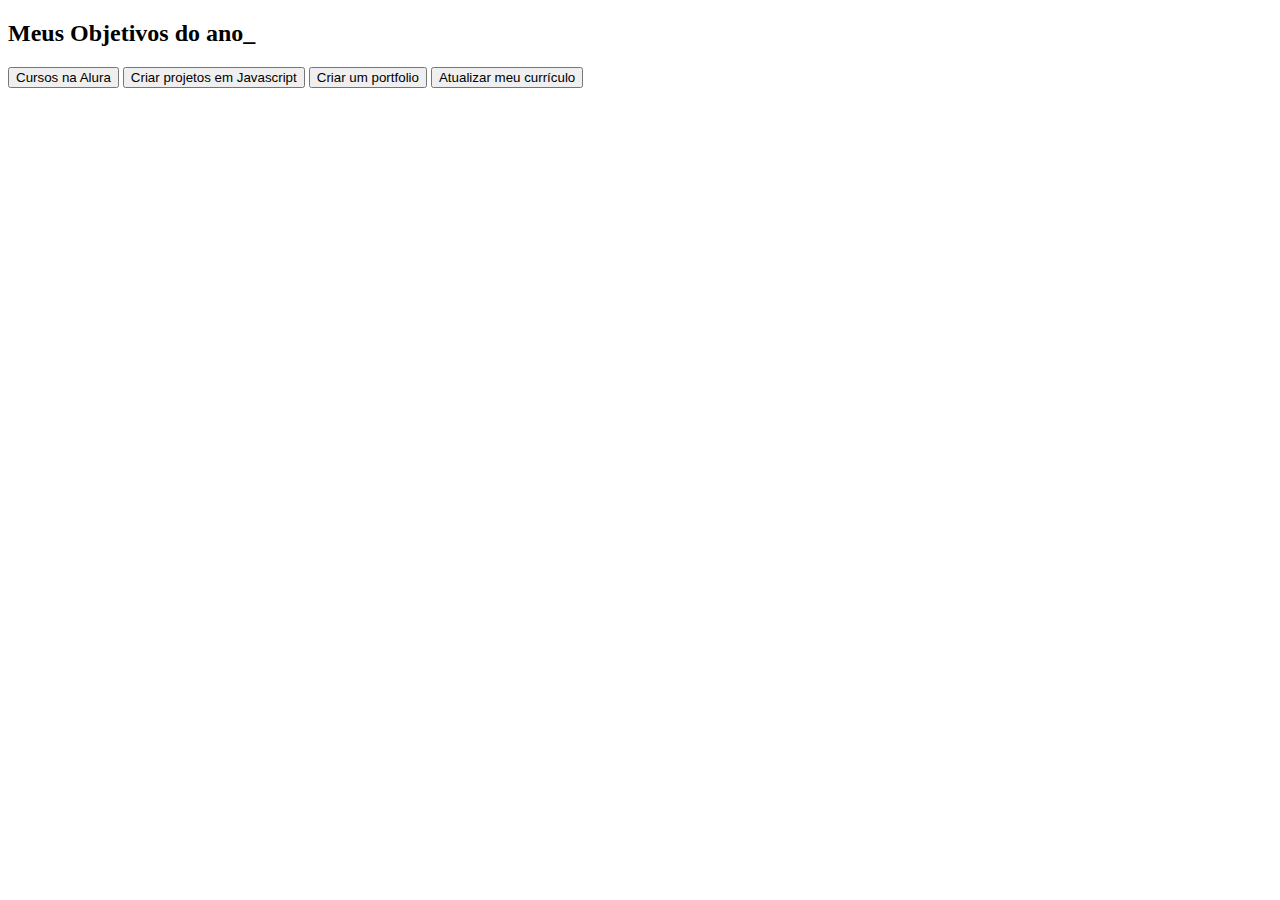
==== projetodevida/index.html @ a3c6e208 "colação html" ====
<!DOCTYPE html>
<html lang="pt-br">
<head>
    <meta charset="UTF-8">
    <meta name="viewport" content="width=device-width, initial-scale=1.0">
    <title>projeto de vida</title>
</head>
<body>
   <section class="conteudo-principal">
        <h2 class="titulo-principal">Meus Objetivos do ano<span>_</span></h2>
        <div class="botoes">
            <button class="botao">Cursos na Alura</button>
            <button class="botao">Criar projetos em Javascript</button>
            <button class="botao">Criar um portfolio</button>
            <button class="botao">Atualizar meu currículo</button>
        </div>
    </section> 
</body>
</html>
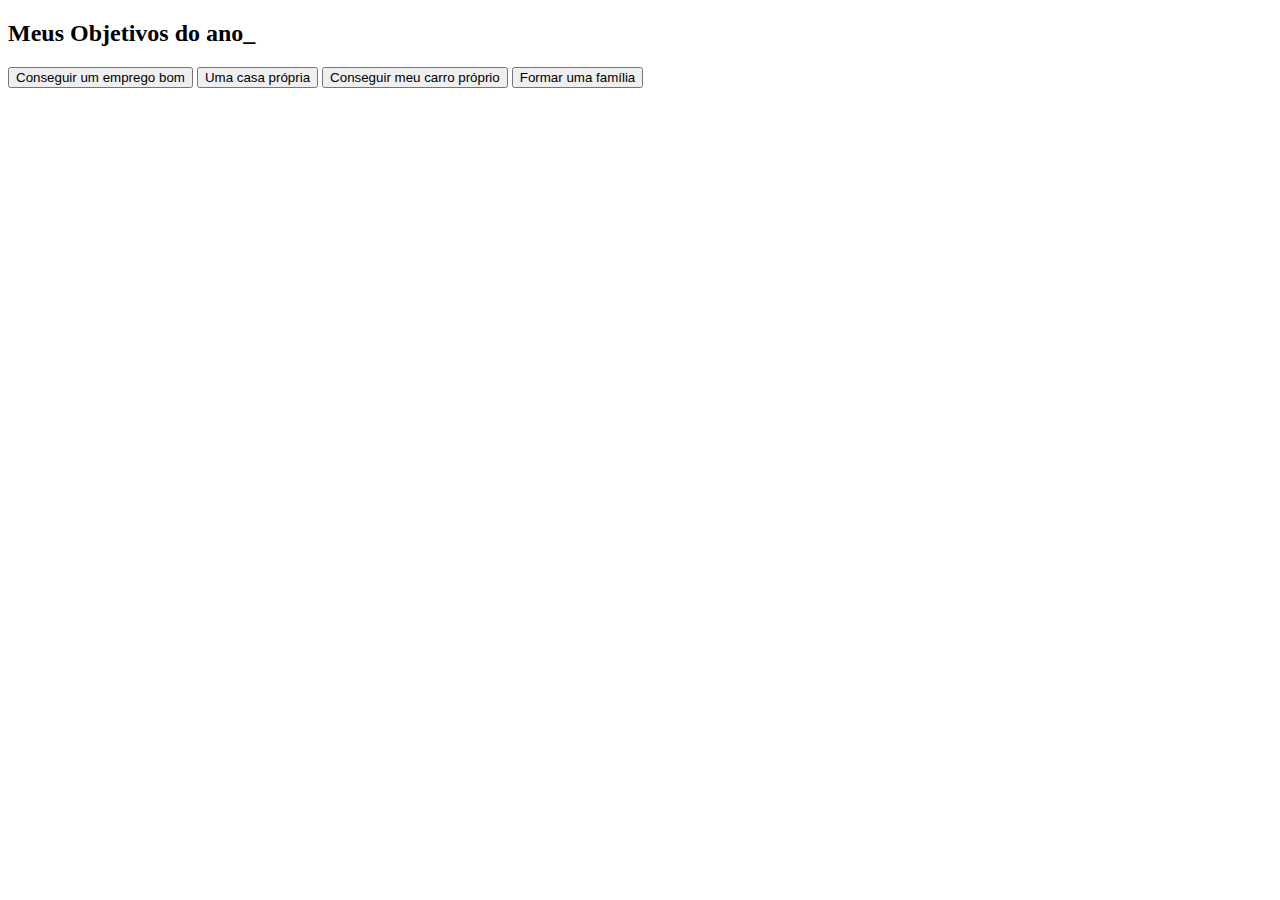
==== commit dc0082c8: "javascript" ====
--- a/projetodevida/index.html
+++ b/projetodevida/index.html
@@ -9,10 +9,10 @@
    <section class="conteudo-principal">
         <h2 class="titulo-principal">Meus Objetivos do ano<span>_</span></h2>
         <div class="botoes">
-            <button class="botao">Cursos na Alura</button>
-            <button class="botao">Criar projetos em Javascript</button>
-            <button class="botao">Criar um portfolio</button>
-            <button class="botao">Atualizar meu currículo</button>
+            <button class="botao">Conseguir um emprego bom</button>
+            <button class="botao">Uma casa própria</button>
+            <button class="botao">Conseguir meu carro próprio</button>
+            <button class="botao">Formar uma família</button>
         </div>
     </section> 
 </body>
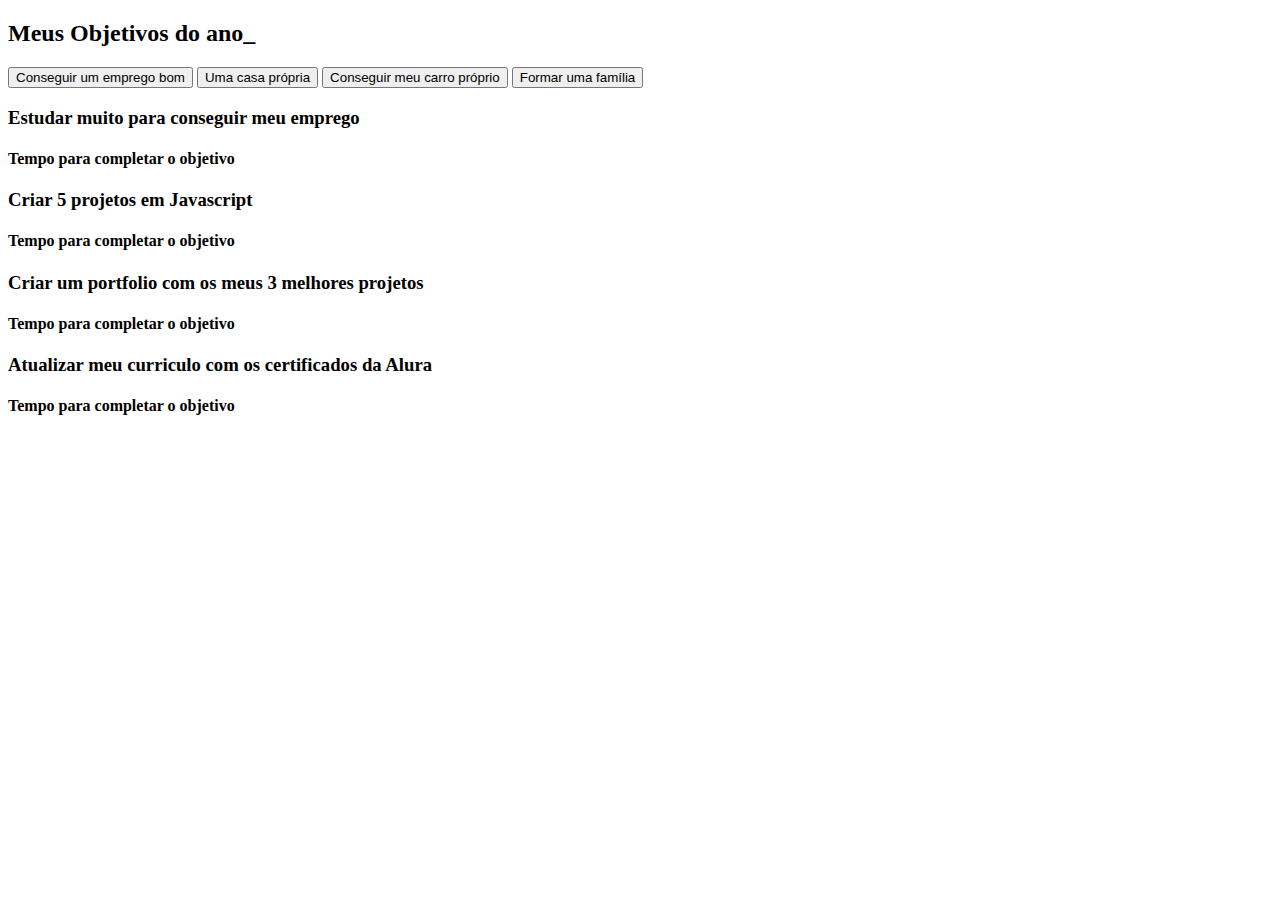
==== commit f7f5e90b: "alterações html" ====
--- a/projetodevida/index.html
+++ b/projetodevida/index.html
@@ -7,13 +7,30 @@
 </head>
 <body>
    <section class="conteudo-principal">
-        <h2 class="titulo-principal">Meus Objetivos do ano<span>_</span></h2>
-        <div class="botoes">
+        <h2 class="titulo-principal">Meus Objetivos do ano<span>_</span></h2
+            <div class="conteudo">  
+                 <div class="botoes">
             <button class="botao">Conseguir um emprego bom</button>
             <button class="botao">Uma casa própria</button>
             <button class="botao">Conseguir meu carro próprio</button>
             <button class="botao">Formar uma família</button>
         </div>
-    </section> 
+<div class="aba-conteudo ativo">
+   <h3 class="aba-conteudo-titulo-principal">Estudar muito para conseguir meu emprego</h3>
+   <h4 class="aba-conteudo-titulo-secundario">Tempo para completar o objetivo</h4>
+</div>
+<div class="aba-conteudo">
+   <h3 class="aba-conteudo-titulo-principal">Criar 5 projetos em Javascript</h3>
+   <h4 class="aba-conteudo-titulo-secundario">Tempo para completar o objetivo</h4>
+</div>
+<div class="aba-conteudo">
+   <h3 class="aba-conteudo-titulo-principal">Criar um portfolio com os meus 3 melhores projetos</h3>
+   <h4 class="aba-conteudo-titulo-secundario">Tempo para completar o objetivo</h4>
+</div>
+<div class="aba-conteudo">
+   <h3 class="aba-conteudo-titulo-principal">Atualizar meu curriculo com os certificados da Alura</h3> 
+    <h4 class="aba-conteudo-titulo-secundario">Tempo para completar o objetivo</h4>    
+</div>
+</section> 
 </body>
 </html>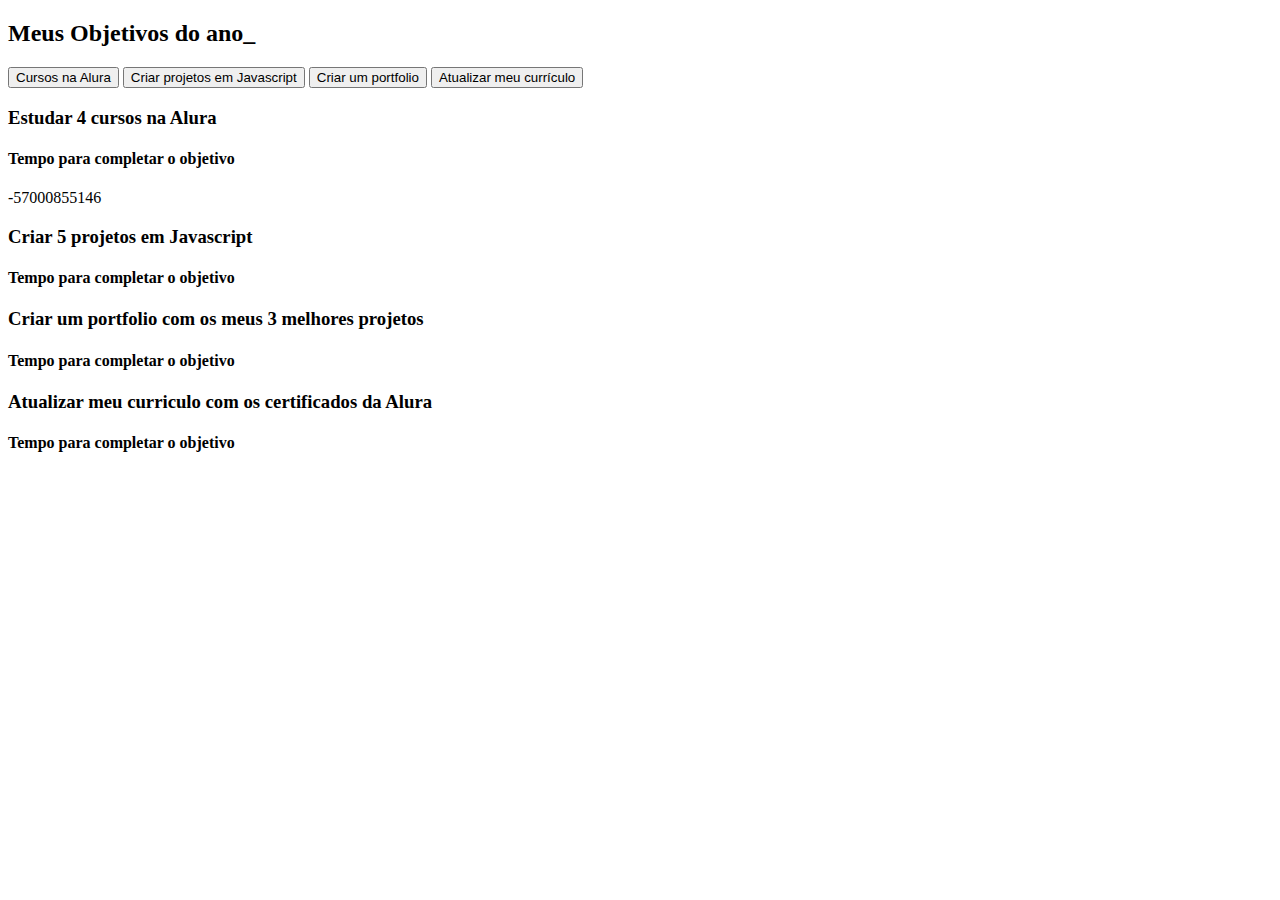
==== commit 860d0e53: "atualização" ====
--- a/projetodevida/index.html
+++ b/projetodevida/index.html
@@ -3,34 +3,43 @@
 <head>
     <meta charset="UTF-8">
     <meta name="viewport" content="width=device-width, initial-scale=1.0">
-    <title>projeto de vida</title>
+    <title>Meus objetivos do ano</title>
+    <link rel="stylesheet" href="style.css">
 </head>
 <body>
-   <section class="conteudo-principal">
-        <h2 class="titulo-principal">Meus Objetivos do ano<span>_</span></h2
-            <div class="conteudo">  
-                 <div class="botoes">
-            <button class="botao">Conseguir um emprego bom</button>
-            <button class="botao">Uma casa própria</button>
-            <button class="botao">Conseguir meu carro próprio</button>
-            <button class="botao">Formar uma família</button>
+    <section class="conteudo-principal">
+        <h2 class="titulo-principal">Meus Objetivos do ano<span>_</span></h2>
+        <div class="conteudo">
+        <div class="botoes">
+            <button class="botao ativo">Cursos na Alura</button>
+            <button class="botao">Criar projetos em Javascript</button>
+            <button class="botao">Criar um portfolio</button>
+            <button class="botao">Atualizar meu currículo</button>
         </div>
-<div class="aba-conteudo ativo">
-   <h3 class="aba-conteudo-titulo-principal">Estudar muito para conseguir meu emprego</h3>
-   <h4 class="aba-conteudo-titulo-secundario">Tempo para completar o objetivo</h4>
-</div>
-<div class="aba-conteudo">
-   <h3 class="aba-conteudo-titulo-principal">Criar 5 projetos em Javascript</h3>
-   <h4 class="aba-conteudo-titulo-secundario">Tempo para completar o objetivo</h4>
-</div>
-<div class="aba-conteudo">
-   <h3 class="aba-conteudo-titulo-principal">Criar um portfolio com os meus 3 melhores projetos</h3>
-   <h4 class="aba-conteudo-titulo-secundario">Tempo para completar o objetivo</h4>
-</div>
-<div class="aba-conteudo">
-   <h3 class="aba-conteudo-titulo-principal">Atualizar meu curriculo com os certificados da Alura</h3> 
-    <h4 class="aba-conteudo-titulo-secundario">Tempo para completar o objetivo</h4>    
-</div>
-</section> 
+        <div class="abas-textos">
+            <div class="aba-conteudo ativo">
+                <h3 class="aba-conteudo-titulo-principal">Estudar 4 cursos na Alura</h3>
+                <h4 class="aba-conteudo-titulo-secundario">Tempo para completar o objetivo</h4>
+                <div class="contador"></div>
+            </div>
+            <div class="aba-conteudo">
+                <h3 class="aba-conteudo-titulo-principal">Criar 5 projetos em Javascript</h3>
+                <h4 class="aba-conteudo-titulo-secundario">Tempo para completar o objetivo</h4>
+                <div class="contador"></div>
+            </div>
+            <div class="aba-conteudo">
+                <h3 class="aba-conteudo-titulo-principal">Criar um portfolio com os meus 3 melhores projetos</h3>
+                <h4 class="aba-conteudo-titulo-secundario">Tempo para completar o objetivo</h4>
+                <div class="contador"></div>
+            </div>
+            <div class="aba-conteudo">
+                <h3 class="aba-conteudo-titulo-principal">Atualizar meu curriculo com os certificados da Alura</h3>
+                <h4 class="aba-conteudo-titulo-secundario">Tempo para completar o objetivo</h4>
+                <div class="contador"></div>
+            </div>
+        </div>
+    </div>
+    </section>
+    <script src="main.js"></script>
 </body>
 </html>--- a/projetodevida/style.css
+++ b/projetodevida/style.css
@@ -0,0 +1,102 @@
+@import url('https://fonts.googleapis.com/css2?family=Chakra+Petch:wght@400;700&display=swap&#39;);
+
+:root {
+    --cor-de-fundo: #1E1E1E;
+    --verde: #6FFF57;
+    --branco: #FFFFFF;
+    --botao-ativo: #3A375E;
+    --botao-inativo: rgba(58, 55, 94, 0.5);
+    --texto-fundo: rgba(58, 55, 94, 0.3);
+}
+
+body {
+    background-color: var(--cor-de-fundo);
+    color: var(--branco);
+    font-family: 'Chakra Petch', sans-serif;
+}
+
+
+.conteudo-principal {
+    display: flex;
+    flex-direction: column;
+    justify-content: center;
+    align-items: center;
+    max-width: 1200px;
+    width: 100%;
+    margin: 0 auto;
+}
+
+.titulo-principal {
+    text-align: left;
+    width: 100%;
+    font-size: 32px;
+}
+
+.titulo-principal span {
+    color: var(--verde);
+}
+
+.botao {
+    font-family: "Crakra Petch", sans-serif;
+    background-color: var(--botao-inativo);
+    color: var(--branco);
+    display: flex;
+    justify-content: center;
+    padding: 1em;
+    font-size: 18px;
+    align-items: center;
+    width: 100%;
+    border-bottom: 4px solid var(--botao-ativo);
+    border-left: 2px solid var(--botao-ativo);
+    border-right: 2px solid var(--botao-ativo);
+    border-top: none;
+}
+
+.botao:first-child {
+    border-radius: 40px 40px 0 0;
+}
+
+.botoes {
+    display: block;
+}
+.ativo{
+    background-color: var(--botao-ativo);
+    border-bottom: 4px solid var(--verde);
+}
+
+
+@media screen and (min-width: 768px) {
+    .botoes {
+        display: flex;
+    }
+
+    .botao:first-child {
+        border-radius: 40px 0 0 0;
+    }
+
+    .botao:last-child {
+        border-radius: 0 40px 0 0;
+    }
+}
+
+.abas-textos{
+    background-color: var(--texto-fundo);
+    padding: 40px;
+    border-radius: 0 0 40px 40px;
+}
+.aba-conteudo.ativo{
+    display:block;
+}
+
+.aba-conteudo{
+    display: none;
+}
+.aba-conteudo-titulo-principal{
+    font-size: 28px;
+    text-align: center;
+}
+.aba-conteudo-titulo-secundario{
+    text-align: center;
+    color: var(--verde);
+    text-transform: uppercase;
+}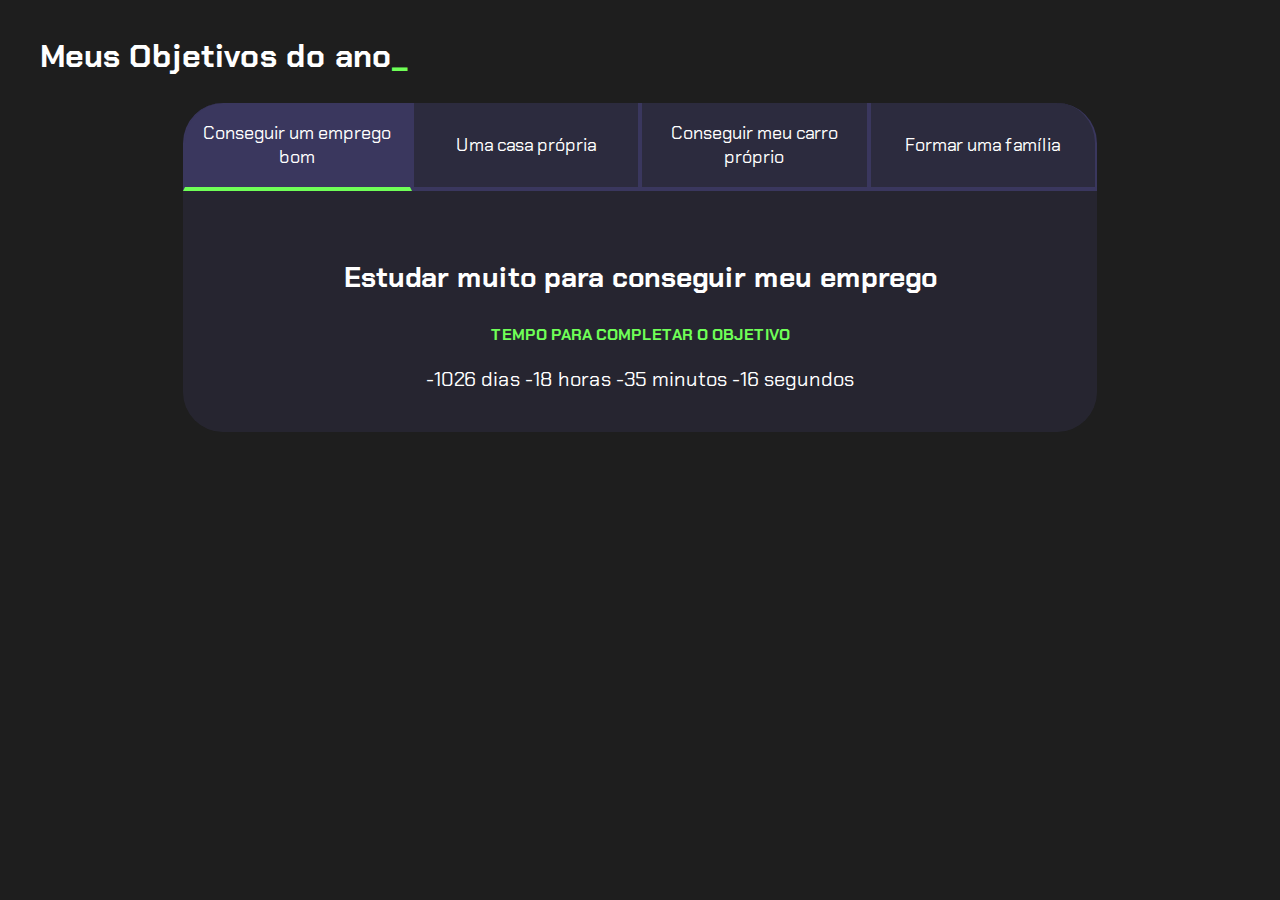
==== commit 4b6a8f66: "alteração" ====
--- a/projetodevida/index.html
+++ b/projetodevida/index.html
@@ -11,29 +11,29 @@
         <h2 class="titulo-principal">Meus Objetivos do ano<span>_</span></h2>
         <div class="conteudo">
         <div class="botoes">
-            <button class="botao ativo">Cursos na Alura</button>
-            <button class="botao">Criar projetos em Javascript</button>
-            <button class="botao">Criar um portfolio</button>
-            <button class="botao">Atualizar meu currículo</button>
+            <button class="botao ativo">Conseguir um emprego bom</button>
+            <button class="botao">Uma casa própria</button>
+            <button class="botao">Conseguir meu carro próprio</button>
+            <button class="botao">Formar uma família</button>
         </div>
         <div class="abas-textos">
             <div class="aba-conteudo ativo">
-                <h3 class="aba-conteudo-titulo-principal">Estudar 4 cursos na Alura</h3>
+                <h3 class="aba-conteudo-titulo-principal">Estudar muito para conseguir meu emprego</h3>
                 <h4 class="aba-conteudo-titulo-secundario">Tempo para completar o objetivo</h4>
                 <div class="contador"></div>
             </div>
             <div class="aba-conteudo">
-                <h3 class="aba-conteudo-titulo-principal">Criar 5 projetos em Javascript</h3>
+                <h3 class="aba-conteudo-titulo-principal">Ter um trabalho e guardar dinheiro</h3>
                 <h4 class="aba-conteudo-titulo-secundario">Tempo para completar o objetivo</h4>
                 <div class="contador"></div>
             </div>
             <div class="aba-conteudo">
-                <h3 class="aba-conteudo-titulo-principal">Criar um portfolio com os meus 3 melhores projetos</h3>
+                <h3 class="aba-conteudo-titulo-principal">Estar recebendo um bom salário com meu emprego e guardar todo mễs 500 reais</h3>
                 <h4 class="aba-conteudo-titulo-secundario">Tempo para completar o objetivo</h4>
                 <div class="contador"></div>
             </div>
             <div class="aba-conteudo">
-                <h3 class="aba-conteudo-titulo-principal">Atualizar meu curriculo com os certificados da Alura</h3>
+                <h3 class="aba-conteudo-titulo-principal">Estar bem financeiramente e ter um parceiro ao lado para formar a família</h3>
                 <h4 class="aba-conteudo-titulo-secundario">Tempo para completar o objetivo</h4>
                 <div class="contador"></div>
             </div>
--- a/projetodevida/style.css
+++ b/projetodevida/style.css
@@ -1,4 +1,4 @@
-@import url('https://fonts.googleapis.com/css2?family=Chakra+Petch:wght@400;700&display=swap&#39;);
+@import url('https://fonts.googleapis.com/css2?family=Chakra+Petch:wght@400;700&display=swap');
 
 :root {
     --cor-de-fundo: #1E1E1E;
@@ -36,8 +36,9 @@
     color: var(--verde);
 }
 
+
 .botao {
-    font-family: "Crakra Petch", sans-serif;
+    font-family: 'Chakra Petch', sans-serif;
     background-color: var(--botao-inativo);
     color: var(--branco);
     display: flex;
@@ -59,24 +60,10 @@
 .botoes {
     display: block;
 }
-.ativo{
+
+.botao.ativo{
     background-color: var(--botao-ativo);
     border-bottom: 4px solid var(--verde);
-}
-
-
-@media screen and (min-width: 768px) {
-    .botoes {
-        display: flex;
-    }
-
-    .botao:first-child {
-        border-radius: 40px 0 0 0;
-    }
-
-    .botao:last-child {
-        border-radius: 0 40px 0 0;
-    }
 }
 
 .abas-textos{
@@ -91,6 +78,7 @@
 .aba-conteudo{
     display: none;
 }
+
 .aba-conteudo-titulo-principal{
     font-size: 28px;
     text-align: center;
@@ -99,4 +87,22 @@
     text-align: center;
     color: var(--verde);
     text-transform: uppercase;
+}
+.contador{
+    font-size: 20px;
+    text-align: center;
+}
+
+@media screen and (min-width: 768px) {
+    .botoes {
+        display: flex;
+    }
+
+    .botao:first-child {
+        border-radius: 40px 0 0 0;
+    }
+
+    .botao:last-child {
+        border-radius: 0 40px 0 0;
+    }
 }